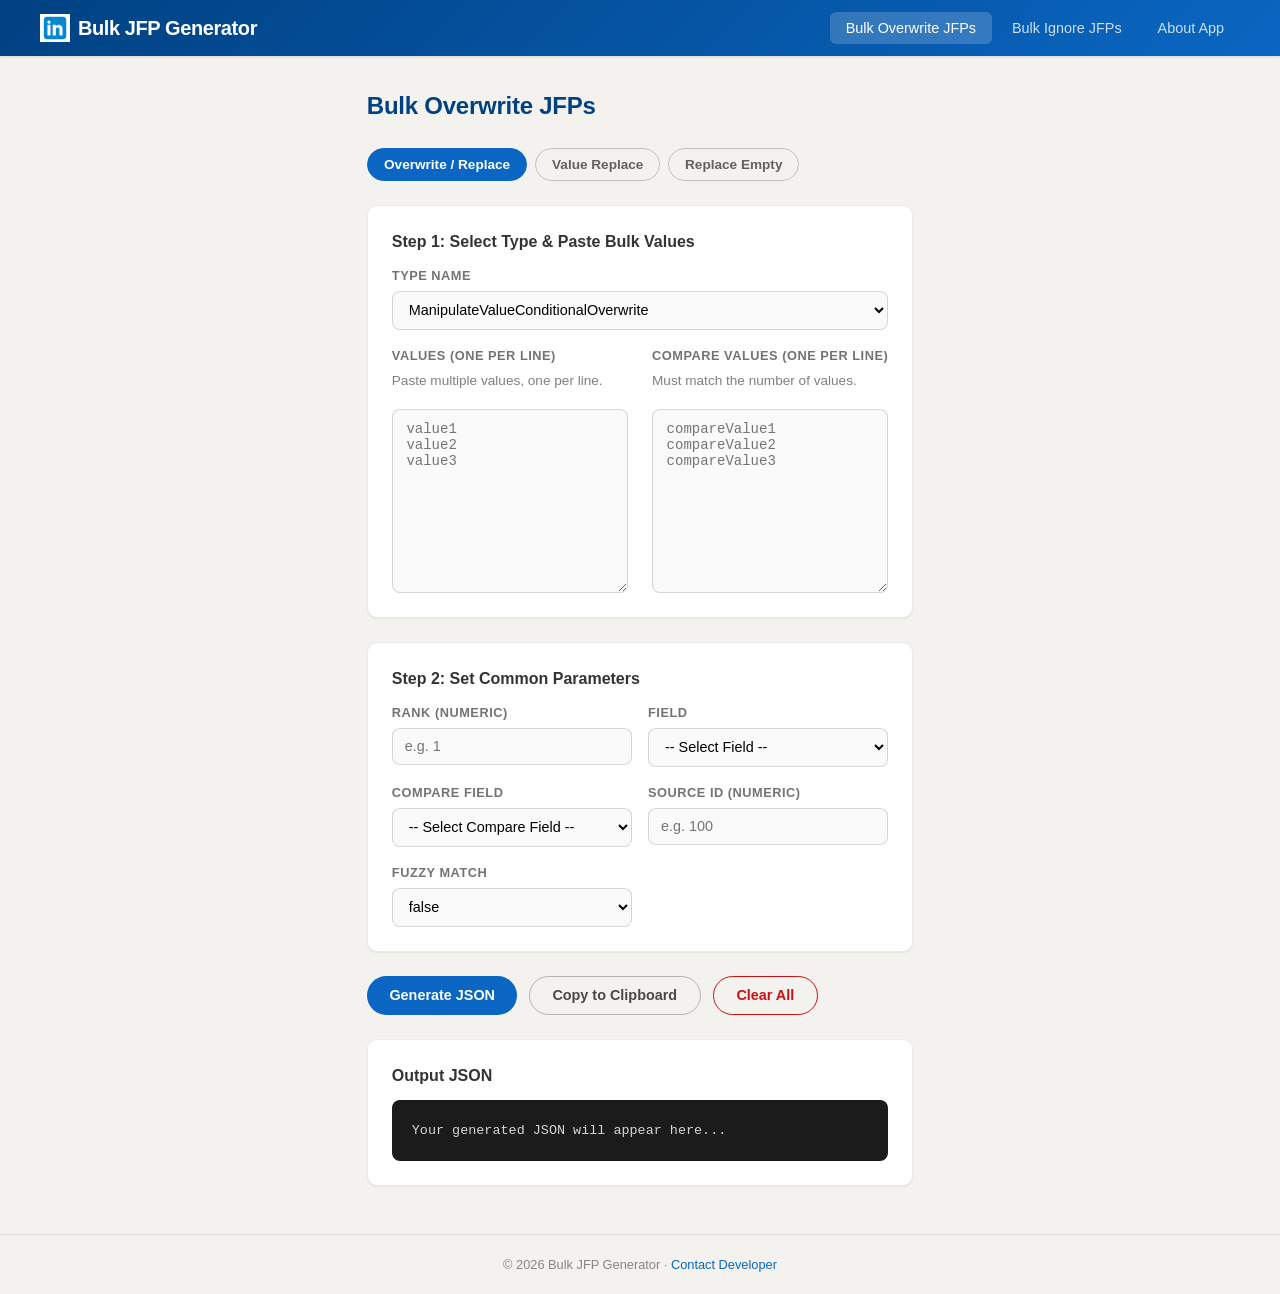
==== index.html @ 0f129f42 "feat: add LinkedIn logo to header and make heading clickable to home page" ====
<!DOCTYPE html>
<html lang="en">
<head>
  <meta charset="UTF-8">
  <meta name="viewport" content="width=device-width, initial-scale=1.0">
  <title>Bulk Overwrite JFPs</title>
  <link rel="stylesheet" href="styles.css">
</head>
<body>
  <nav>
    <div class="nav-container">
      <h1 class="logo"><a href="index.html"><img src="images/li_logo.png" alt="LinkedIn" class="logo-img">Bulk JFP Generator</a></h1>
      <ul class="nav-links">
        <li><a href="index.html" class="active">Bulk Overwrite JFPs</a></li>
        <li><a href="ignore.html">Bulk Ignore JFPs</a></li>
        <li><a href="about.html">About App</a></li>
      </ul>
    </div>
  </nav>

  <main class="container">
    <h2>Bulk Overwrite JFPs</h2>

    <div class="tabs">
      <button class="tab active" data-tab="tab1">Overwrite / Replace</button>
      <button class="tab" data-tab="tab2">Value Replace</button>
      <button class="tab" data-tab="tab3">Replace Empty</button>
    </div>

    <!-- Tab 1: ConditionalOverwrite / ConditionalReplace -->
    <section class="input-section tab-content active" id="tab1">
      <div class="bulk-inputs">
        <h3>Step 1: Select Type & Paste Bulk Values</h3>
        <div class="form-group" style="margin-bottom: 1rem;">
          <label for="tab1TypeName">Type Name</label>
          <select id="tab1TypeName">
            <option value="ManipulateValueConditionalOverwrite">ManipulateValueConditionalOverwrite</option>
            <option value="ManipulateValueConditionalReplace">ManipulateValueConditionalReplace</option>
          </select>
        </div>
        <div class="dual-input" id="tab1BulkInputs">
          <div class="form-group">
            <label for="tab1Values">Values (one per line)</label>
            <p class="hint">Paste multiple values, one per line.</p>
            <textarea id="tab1Values" rows="10" placeholder="value1&#10;value2&#10;value3"></textarea>
          </div>
          <div class="form-group">
            <label for="tab1CompareValues">Compare Values (one per line)</label>
            <p class="hint">Must match the number of values.</p>
            <textarea id="tab1CompareValues" rows="10" placeholder="compareValue1&#10;compareValue2&#10;compareValue3"></textarea>
          </div>
        </div>
        <div class="form-group hidden" id="tab1SearchGroup" style="margin-top: 1rem;">
          <label for="tab1Search">Search Values (one per line)</label>
          <p class="hint">Paste multiple search values. Must match the number of values.</p>
          <textarea id="tab1Search" rows="10" placeholder="search1&#10;search2&#10;search3"></textarea>
        </div>
      </div>
      <div class="common-inputs">
        <h3>Step 2: Set Common Parameters</h3>
        <div class="form-grid">
          <div class="form-group">
            <label for="tab1Rank">Rank (numeric)</label>
            <input type="number" id="tab1Rank" placeholder="e.g. 1">
          </div>
          <div class="form-group">
            <label for="tab1Field">Field</label>
            <select id="tab1Field">
              <option value="">-- Select Field --</option>
              <option value="title">title</option>
              <option value="rawLocation">rawLocation</option>
              <option value="jobType">jobType</option>
              <option value="company">company</option>
              <option value="companyName">companyName</option>
              <option value="companyApplyUrl">companyApplyUrl</option>
              <option value="sourceUrl">sourceUrl</option>
              <option value="workplaceType">workplaceType</option>
            </select>
          </div>
          <div class="form-group">
            <label for="tab1CompareField">Compare Field</label>
            <select id="tab1CompareField">
              <option value="">-- Select Compare Field --</option>
              <option value="title">title</option>
              <option value="rawLocation">rawLocation</option>
              <option value="jobType">jobType</option>
              <option value="company">company</option>
              <option value="companyName">companyName</option>
              <option value="companyApplyUrl">companyApplyUrl</option>
              <option value="sourceUrl">sourceUrl</option>
              <option value="workplaceType">workplaceType</option>
            </select>
          </div>
          <div class="form-group">
            <label for="tab1SourceId">Source ID (numeric)</label>
            <input type="number" id="tab1SourceId" placeholder="e.g. 100">
          </div>
          <div class="form-group">
            <label for="tab1FuzzyMatch">Fuzzy Match</label>
            <select id="tab1FuzzyMatch">
              <option value="false">false</option>
              <option value="true">true</option>
            </select>
          </div>
        </div>
      </div>
    </section>

    <!-- Tab 2: ManipulateValueReplace -->
    <section class="input-section tab-content" id="tab2">
      <div class="bulk-inputs">
        <h3>Step 1: Paste Bulk Values</h3>
        <div class="dual-input">
          <div class="form-group">
            <label for="tab2Search">Search (one per line)</label>
            <p class="hint">Paste multiple search values, one per line.</p>
            <textarea id="tab2Search" rows="10" placeholder="search1&#10;search2&#10;search3"></textarea>
          </div>
          <div class="form-group">
            <label for="tab2Values">Values (one per line)</label>
            <p class="hint">Must match the number of search values.</p>
            <textarea id="tab2Values" rows="10" placeholder="value1&#10;value2&#10;value3"></textarea>
          </div>
        </div>
      </div>
      <div class="common-inputs">
        <h3>Step 2: Set Common Parameters</h3>
        <div class="form-grid">
          <div class="form-group">
            <label for="tab2Rank">Rank (numeric)</label>
            <input type="number" id="tab2Rank" placeholder="e.g. 1">
          </div>
          <div class="form-group">
            <label for="tab2Field">Field</label>
            <select id="tab2Field">
              <option value="">-- Select Field --</option>
              <option value="title">title</option>
              <option value="rawLocation">rawLocation</option>
              <option value="jobType">jobType</option>
              <option value="company">company</option>
              <option value="companyName">companyName</option>
              <option value="companyApplyUrl">companyApplyUrl</option>
              <option value="sourceUrl">sourceUrl</option>
              <option value="workplaceType">workplaceType</option>
            </select>
          </div>
          <div class="form-group">
            <label for="tab2SourceId">Source ID (numeric)</label>
            <input type="number" id="tab2SourceId" placeholder="e.g. 100">
          </div>
        </div>
      </div>
    </section>

    <!-- Tab 3: ManipulateValueReplaceEmpty -->
    <section class="input-section tab-content" id="tab3">
      <div class="bulk-inputs">
        <h3>Step 1: Paste Bulk Values</h3>
        <div class="form-group">
          <label for="tab3Values">Values (one per line)</label>
          <p class="hint">Paste multiple values, one per line.</p>
          <textarea id="tab3Values" rows="10" placeholder="value1&#10;value2&#10;value3"></textarea>
        </div>
      </div>
      <div class="common-inputs">
        <h3>Step 2: Set Common Parameters</h3>
        <div class="form-grid">
          <div class="form-group">
            <label for="tab3Rank">Rank (numeric)</label>
            <input type="number" id="tab3Rank" placeholder="e.g. 1">
          </div>
          <div class="form-group">
            <label for="tab3Field">Field</label>
            <select id="tab3Field">
              <option value="">-- Select Field --</option>
              <option value="title">title</option>
              <option value="rawLocation">rawLocation</option>
              <option value="jobType">jobType</option>
              <option value="company">company</option>
              <option value="companyName">companyName</option>
              <option value="companyApplyUrl">companyApplyUrl</option>
              <option value="sourceUrl">sourceUrl</option>
              <option value="workplaceType">workplaceType</option>
            </select>
          </div>
          <div class="form-group">
            <label for="tab3SourceId">Source ID (numeric)</label>
            <input type="number" id="tab3SourceId" placeholder="e.g. 100">
          </div>
        </div>
      </div>
    </section>

    <div class="actions">
      <button id="generateBtn" onclick="generateJSON()">Generate JSON</button>
      <button id="copyBtn" onclick="copyOutput()" class="secondary">Copy to Clipboard</button>
      <button id="clearBtn" onclick="clearAll()" class="danger">Clear All</button>
    </div>

    <section class="output-section">
      <h3>Output JSON</h3>
      <pre id="jsonOutput" class="json-output">Your generated JSON will appear here...</pre>
    </section>
  </main>

  <footer>
    <p>&copy; 2026 Bulk JFP Generator &middot; <a id="contactLink" href="#" target="_blank" rel="noopener">Contact Developer</a></p>
  </footer>

  <script src="config.js"></script>
  <script src="app.js"></script>
  <script>document.getElementById('contactLink').href = CONFIG.DEVELOPER_CONTACT;</script>
</body>
</html>
---- styles.css ----
* {
  margin: 0;
  padding: 0;
  box-sizing: border-box;
}

@keyframes fadeInUp {
  from { opacity: 0; transform: translateY(12px); }
  to { opacity: 1; transform: translateY(0); }
}

body {
  font-family: -apple-system, BlinkMacSystemFont, 'Segoe UI', Roboto, 'Helvetica Neue', sans-serif;
  background: #f4f2ee;
  color: rgba(0,0,0,0.9);
  min-height: 100vh;
  display: flex;
  flex-direction: column;
  line-height: 1.5;
}

/* Nav */
nav {
  background: linear-gradient(135deg, #004182 0%, #0a66c2 100%);
  padding: 0 2rem;
  height: 56px;
  display: flex;
  align-items: center;
  box-shadow: 0 1px 3px rgba(0,0,0,0.12);
  position: sticky;
  top: 0;
  z-index: 100;
}

.nav-container {
  max-width: 1200px;
  width: 100%;
  margin: 0 auto;
  display: flex;
  justify-content: space-between;
  align-items: center;
}

.logo {
  color: #fff;
  font-size: 1.25rem;
  font-weight: 700;
  letter-spacing: -0.02em;
  display: flex;
  align-items: center;
  gap: 0.5rem;
}

.logo a {
  color: inherit;
  text-decoration: none;
  display: flex;
  align-items: center;
  gap: 0.5rem;
}

.logo-img {
  height: 28px;
  width: auto;
}

.nav-links {
  list-style: none;
  display: flex;
  gap: 0.25rem;
}

.nav-links a {
  color: rgba(255,255,255,0.8);
  text-decoration: none;
  font-weight: 500;
  font-size: 0.9rem;
  padding: 0.5rem 1rem;
  border-radius: 6px;
  transition: color 0.2s, background 0.2s;
}

.nav-links a:hover {
  background: rgba(255,255,255,0.12);
  color: #fff;
}

.nav-links a.active {
  background: rgba(255,255,255,0.18);
  color: #fff;
}

/* Layout */
.container {
  max-width: 1000px;
  margin: 2rem auto;
  padding: 0 1.5rem;
  flex: 1;
  animation: fadeInUp 0.4s ease-out;
}

h2 {
  margin-bottom: 1.5rem;
  color: #004182;
  font-size: 1.5rem;
  font-weight: 700;
  letter-spacing: -0.01em;
}

h3 {
  margin-bottom: 0.75rem;
  color: rgba(0,0,0,0.8);
  font-size: 1rem;
  font-weight: 600;
}

/* Cards */
.input-section {
  display: flex;
  flex-direction: column;
  gap: 1.5rem;
}

.card {
  background: #fff;
  padding: 1.5rem;
  border-radius: 10px;
  border: 1px solid rgba(0,0,0,0.08);
  box-shadow: 0 1px 2px rgba(0,0,0,0.06);
  transition: box-shadow 0.25s ease, transform 0.25s ease;
}

.card:hover {
  box-shadow: 0 4px 16px rgba(0,0,0,0.1);
  transform: translateY(-2px);
}

.bulk-inputs, .common-inputs, .output-section, .about-card {
  background: #fff;
  padding: 1.5rem;
  border-radius: 10px;
  border: 1px solid rgba(0,0,0,0.08);
  box-shadow: 0 1px 2px rgba(0,0,0,0.06);
  transition: box-shadow 0.25s ease, transform 0.25s ease;
}

.bulk-inputs:hover, .common-inputs:hover, .output-section:hover, .about-card:hover {
  box-shadow: 0 4px 16px rgba(0,0,0,0.1);
  transform: translateY(-2px);
}

.hint {
  font-size: 0.85rem;
  color: rgba(0,0,0,0.5);
  margin-bottom: 0.75rem;
}

.dual-input {
  display: grid;
  grid-template-columns: 1fr 1fr;
  gap: 1.5rem;
  align-items: start;
}

/* Form controls */
textarea {
  width: 100%;
  padding: 0.7rem 0.85rem;
  border: 1px solid rgba(0,0,0,0.15);
  border-radius: 8px;
  font-family: 'SF Mono', 'Fira Code', 'Menlo', monospace;
  font-size: 0.875rem;
  resize: vertical;
  background: #fafafa;
  transition: border-color 0.2s, box-shadow 0.2s, background 0.2s;
}

textarea:hover {
  border-color: rgba(0,0,0,0.3);
}

textarea:focus, input:focus, select:focus {
  outline: none;
  border-color: #0a66c2;
  box-shadow: 0 0 0 3px rgba(10,102,194,0.12);
  background: #fff;
}

.form-grid {
  display: grid;
  grid-template-columns: repeat(auto-fit, minmax(180px, 1fr));
  gap: 1rem;
}

.form-group {
  display: flex;
  flex-direction: column;
  gap: 0.35rem;
}

.form-group label {
  font-size: 0.8rem;
  font-weight: 600;
  color: rgba(0,0,0,0.55);
  text-transform: uppercase;
  letter-spacing: 0.04em;
}

input[type="number"], input[type="text"], input[type="email"], select {
  padding: 0.6rem 0.75rem;
  border: 1px solid rgba(0,0,0,0.15);
  border-radius: 8px;
  font-size: 0.9rem;
  background: #fafafa;
  transition: border-color 0.2s, box-shadow 0.2s, background 0.2s;
}

input[type="number"]:hover, input[type="text"]:hover, input[type="email"]:hover, select:hover {
  border-color: rgba(0,0,0,0.3);
}

/* Buttons */
.actions {
  margin: 1.5rem 0;
  display: flex;
  gap: 0.75rem;
  flex-wrap: wrap;
}

button {
  padding: 0.65rem 1.4rem;
  border: none;
  border-radius: 20px;
  font-size: 0.9rem;
  font-weight: 600;
  cursor: pointer;
  background: #0a66c2;
  color: #fff;
  transition: background 0.2s, box-shadow 0.2s, transform 0.15s;
  will-change: transform;
}

button:hover {
  background: #004182;
  box-shadow: 0 4px 12px rgba(10,102,194,0.3);
  transform: translateY(-1px);
}

button:active {
  transform: translateY(0);
  box-shadow: none;
}

button.secondary {
  background: transparent;
  color: rgba(0,0,0,0.7);
  border: 1px solid rgba(0,0,0,0.25);
}

button.secondary:hover {
  background: rgba(0,0,0,0.05);
  border-color: rgba(0,0,0,0.4);
  box-shadow: 0 2px 8px rgba(0,0,0,0.08);
  color: rgba(0,0,0,0.9);
}

button.danger {
  background: transparent;
  color: #cc1016;
  border: 1px solid #cc1016;
}

button.danger:hover {
  background: #cc1016;
  color: #fff;
  box-shadow: 0 4px 12px rgba(204,16,22,0.25);
}

/* JSON output */
.json-output {
  background: #1b1b1b;
  color: #d4d4d4;
  padding: 1.25rem;
  border-radius: 8px;
  overflow-x: auto;
  font-family: 'SF Mono', 'Fira Code', 'Menlo', monospace;
  font-size: 0.84rem;
  line-height: 1.6;
  white-space: pre-wrap;
  word-wrap: break-word;
  max-height: 500px;
  overflow-y: auto;
}

/* Tabs */
.tabs {
  display: flex;
  gap: 0.5rem;
  flex-wrap: wrap;
  margin-bottom: 1.5rem;
}

.tab {
  padding: 0.5rem 1rem;
  border-radius: 20px;
  font-size: 0.85rem;
  font-weight: 600;
  background: transparent;
  color: rgba(0,0,0,0.6);
  border: 1px solid rgba(0,0,0,0.2);
  cursor: pointer;
  transition: all 0.2s;
}

.tab:hover {
  border-color: #0a66c2;
  color: #0a66c2;
  background: rgba(10,102,194,0.05);
  transform: none;
  box-shadow: none;
}

.tab.active {
  background: #0a66c2;
  color: #fff;
  border-color: #0a66c2;
  transform: none;
  box-shadow: none;
}

.tab-content {
  display: none;
}

.tab-content.active {
  display: flex;
}

/* Footer */
footer {
  text-align: center;
  padding: 1.25rem;
  color: rgba(0,0,0,0.45);
  font-size: 0.8rem;
  border-top: 1px solid rgba(0,0,0,0.08);
  margin-top: 1rem;
}

footer a {
  color: #0a66c2;
  text-decoration: none;
  font-weight: 500;
  transition: color 0.2s;
}

footer a:hover {
  color: #004182;
  text-decoration: underline;
}

/* About page */
.about-content {
  display: flex;
  flex-direction: column;
  gap: 1.5rem;
}

.about-card ol, .about-card ul {
  padding-left: 1.5rem;
  line-height: 1.8;
}

.about-card code {
  background: #e8f3fc;
  padding: 0.15rem 0.45rem;
  border-radius: 4px;
  font-size: 0.84rem;
  color: #0a66c2;
}

.info-table {
  width: 100%;
  border-collapse: collapse;
  margin-top: 0.5rem;
}

.info-table th, .info-table td {
  padding: 0.6rem 1rem;
  border: 1px solid rgba(0,0,0,0.08);
  text-align: left;
}

.info-table th {
  background: #f4f2ee;
  font-weight: 600;
  font-size: 0.85rem;
  color: rgba(0,0,0,0.6);
}

.info-table tr {
  transition: background 0.15s;
}

.info-table tr:hover {
  background: #f9f8f6;
}

.hidden {
  display: none;
}

/* Responsive */
@media (max-width: 600px) {
  .nav-container {
    flex-direction: column;
    gap: 0.5rem;
  }
  nav { height: auto; padding: 0.75rem 1rem; }
  .form-grid { grid-template-columns: 1fr; }
  .dual-input { grid-template-columns: 1fr; }
  .actions { flex-direction: column; }
  button { width: 100%; }
}
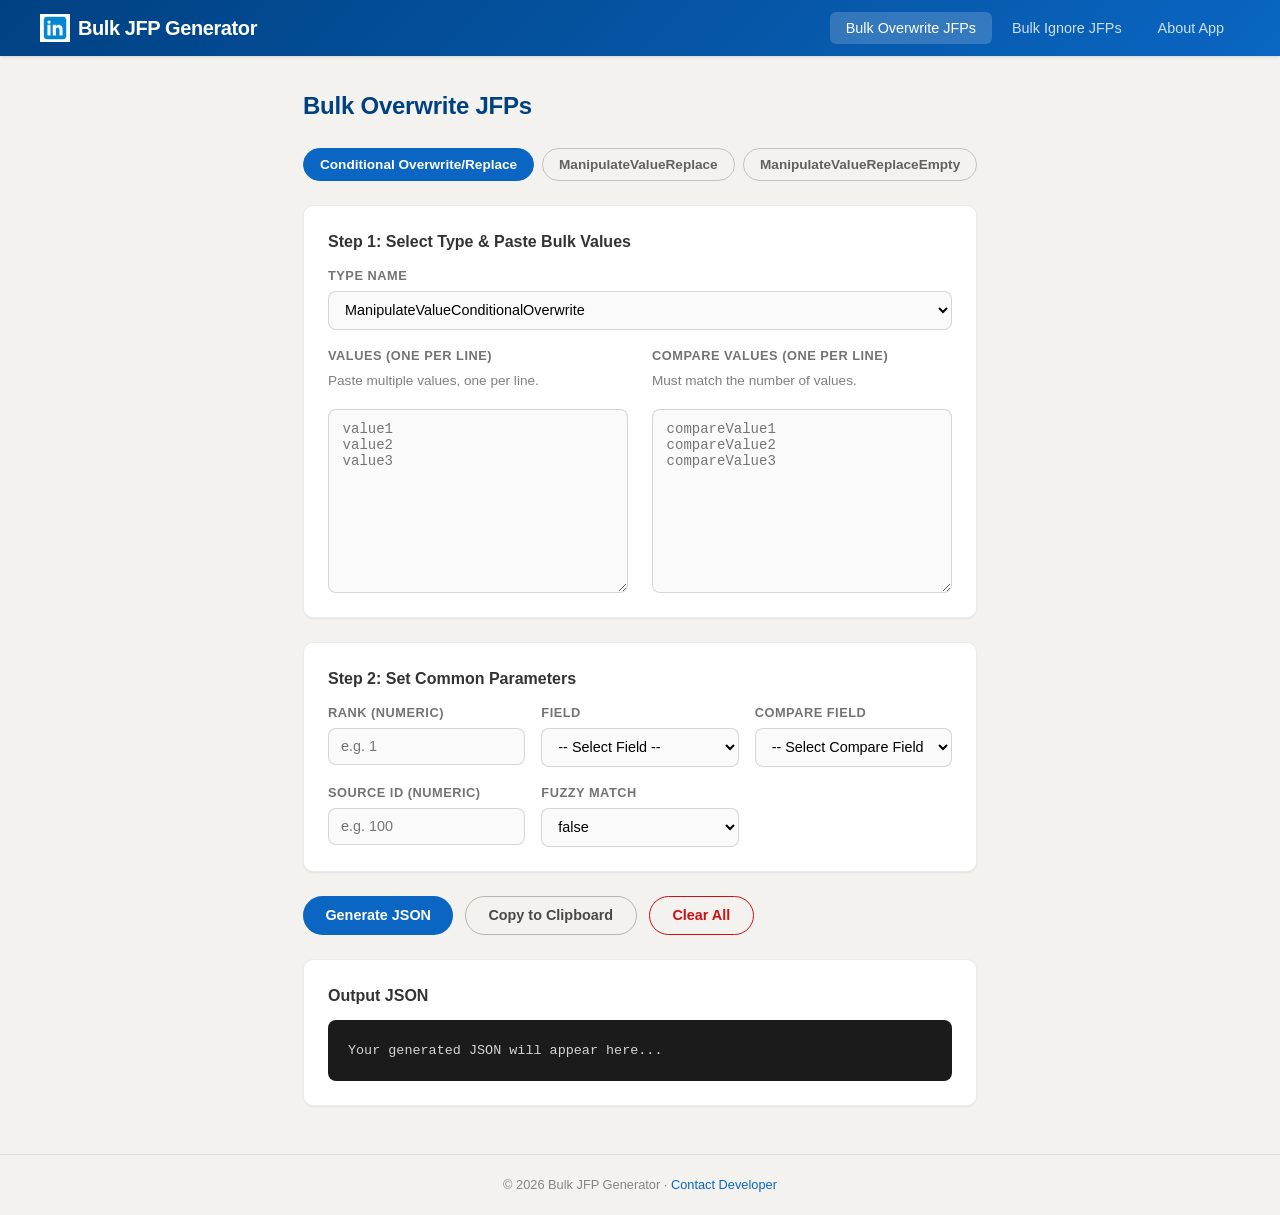
==== commit 52f87a12: "update: tab names updated within first page" ====
--- a/index.html
+++ b/index.html
@@ -22,9 +22,9 @@
     <h2>Bulk Overwrite JFPs</h2>
 
     <div class="tabs">
-      <button class="tab active" data-tab="tab1">Overwrite / Replace</button>
-      <button class="tab" data-tab="tab2">Value Replace</button>
-      <button class="tab" data-tab="tab3">Replace Empty</button>
+      <button class="tab active" data-tab="tab1">Conditional Overwrite/Replace</button>
+      <button class="tab" data-tab="tab2">ManipulateValueReplace</button>
+      <button class="tab" data-tab="tab3">ManipulateValueReplaceEmpty</button>
     </div>
 
     <!-- Tab 1: ConditionalOverwrite / ConditionalReplace -->
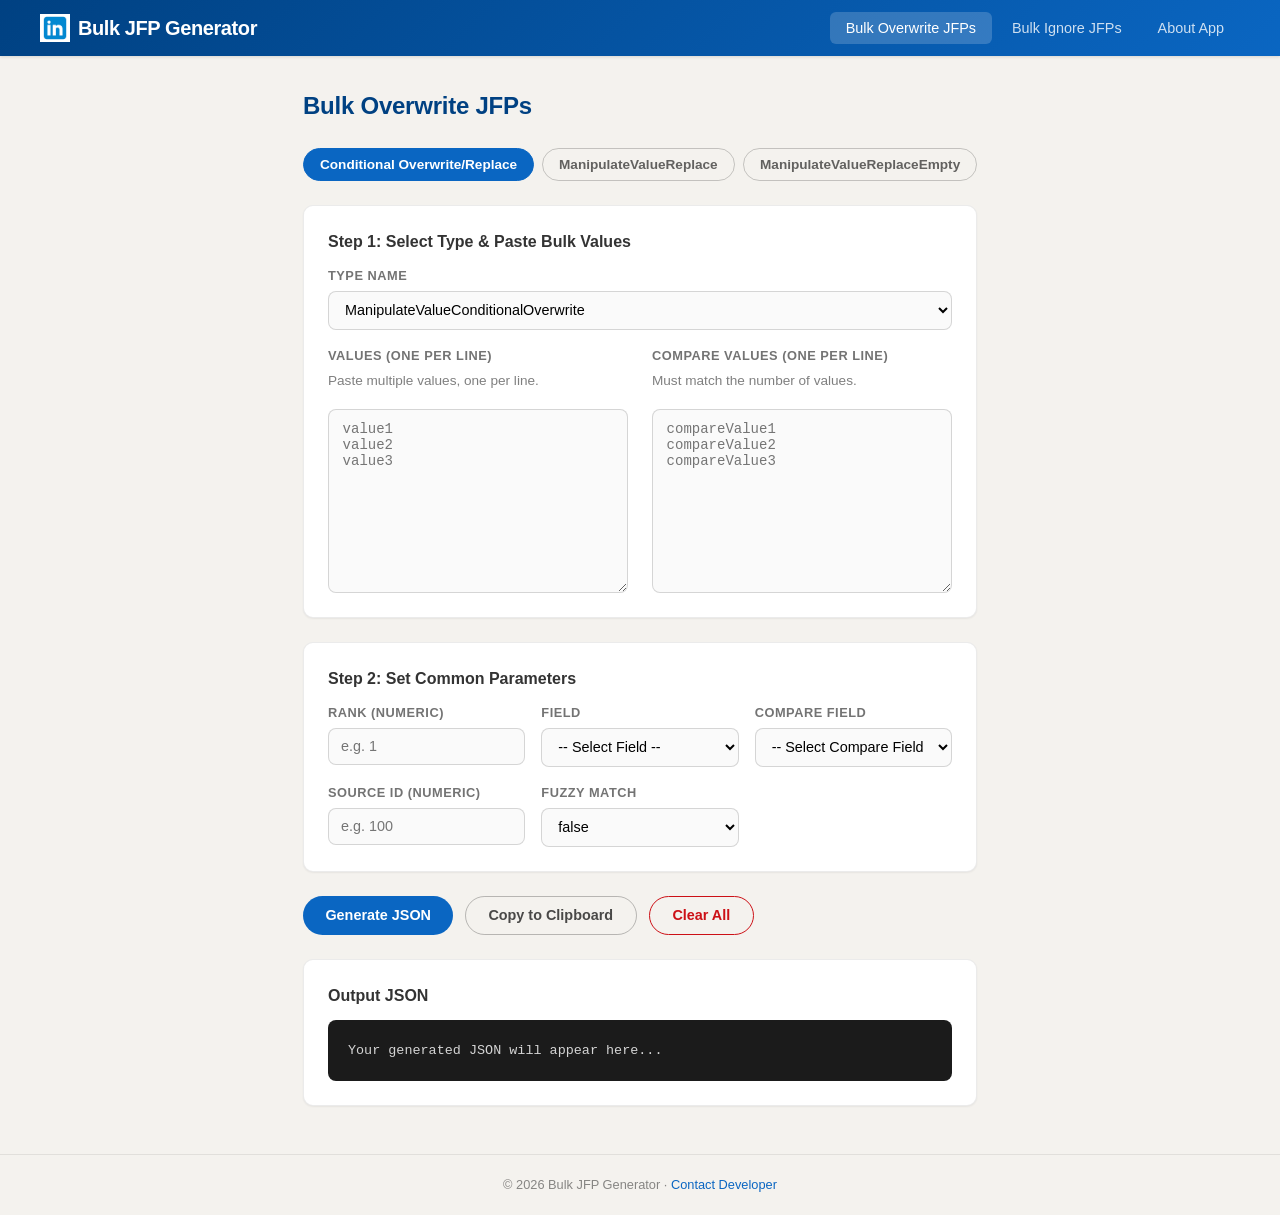
==== commit 2d7a2914: "add: value description under key 'field' on all pages" ====
--- a/index.html
+++ b/index.html
@@ -75,6 +75,7 @@
               <option value="companyApplyUrl">companyApplyUrl</option>
               <option value="sourceUrl">sourceUrl</option>
               <option value="workplaceType">workplaceType</option>
+              <option value="description">description</option>
             </select>
           </div>
           <div class="form-group">
@@ -89,6 +90,7 @@
               <option value="companyApplyUrl">companyApplyUrl</option>
               <option value="sourceUrl">sourceUrl</option>
               <option value="workplaceType">workplaceType</option>
+              <option value="description">description</option>
             </select>
           </div>
           <div class="form-group">
@@ -142,6 +144,7 @@
               <option value="companyApplyUrl">companyApplyUrl</option>
               <option value="sourceUrl">sourceUrl</option>
               <option value="workplaceType">workplaceType</option>
+              <option value="description">description</option>
             </select>
           </div>
           <div class="form-group">
@@ -181,6 +184,7 @@
               <option value="companyApplyUrl">companyApplyUrl</option>
               <option value="sourceUrl">sourceUrl</option>
               <option value="workplaceType">workplaceType</option>
+              <option value="description">description</option>
             </select>
           </div>
           <div class="form-group">
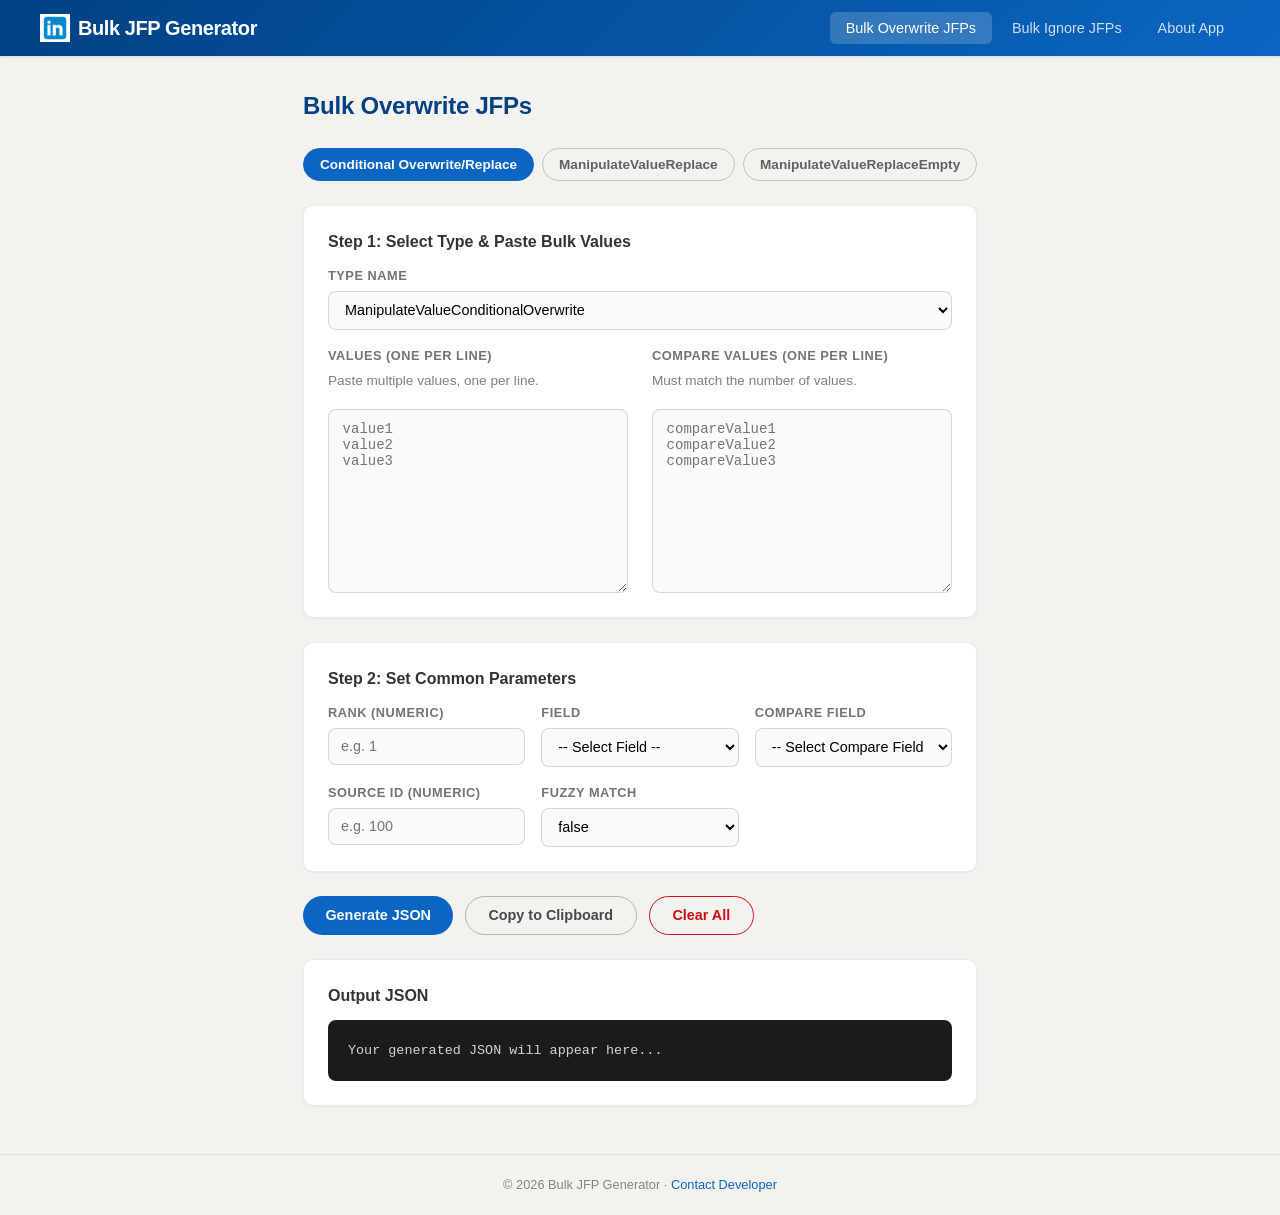
==== commit 4815a4ef: "feat: map workplaceType field values to URN format across all pages" ====
--- a/index.html
+++ b/index.html
@@ -74,7 +74,7 @@
               <option value="companyName">companyName</option>
               <option value="companyApplyUrl">companyApplyUrl</option>
               <option value="sourceUrl">sourceUrl</option>
-              <option value="workplaceType">workplaceType</option>
+              <option value="workplaceTypes">workplaceTypes</option>
               <option value="description">description</option>
             </select>
           </div>
@@ -89,7 +89,7 @@
               <option value="companyName">companyName</option>
               <option value="companyApplyUrl">companyApplyUrl</option>
               <option value="sourceUrl">sourceUrl</option>
-              <option value="workplaceType">workplaceType</option>
+              <option value="workplaceTypes">workplaceTypes</option>
               <option value="description">description</option>
             </select>
           </div>
@@ -143,7 +143,7 @@
               <option value="companyName">companyName</option>
               <option value="companyApplyUrl">companyApplyUrl</option>
               <option value="sourceUrl">sourceUrl</option>
-              <option value="workplaceType">workplaceType</option>
+              <option value="workplaceTypes">workplaceTypes</option>
               <option value="description">description</option>
             </select>
           </div>
@@ -183,7 +183,7 @@
               <option value="companyName">companyName</option>
               <option value="companyApplyUrl">companyApplyUrl</option>
               <option value="sourceUrl">sourceUrl</option>
-              <option value="workplaceType">workplaceType</option>
+              <option value="workplaceTypes">workplaceTypes</option>
               <option value="description">description</option>
             </select>
           </div>
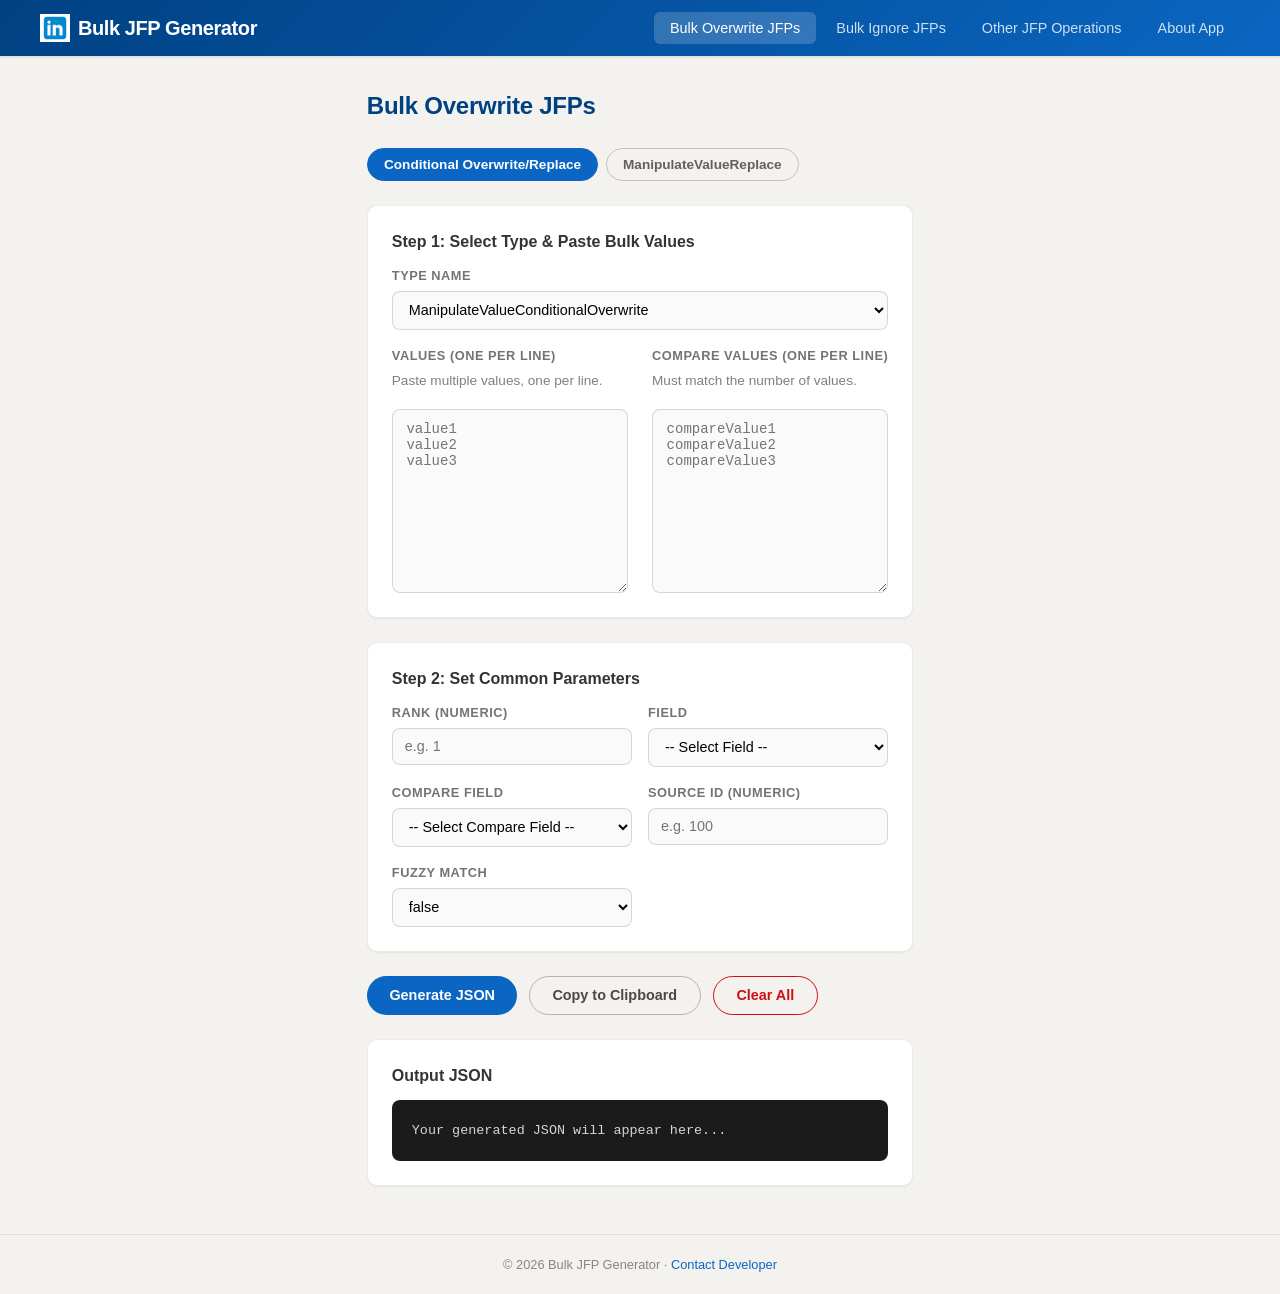
==== commit 71067007: "feat: move single-value JFP operations to dedicated page - Create replace-empty.html with tab struct" ====
--- a/index.html
+++ b/index.html
@@ -13,6 +13,7 @@
       <ul class="nav-links">
         <li><a href="index.html" class="active">Bulk Overwrite JFPs</a></li>
         <li><a href="ignore.html">Bulk Ignore JFPs</a></li>
+        <li><a href="replace-empty.html">Other JFP Operations</a></li>
         <li><a href="about.html">About App</a></li>
       </ul>
     </div>
@@ -24,7 +25,6 @@
     <div class="tabs">
       <button class="tab active" data-tab="tab1">Conditional Overwrite/Replace</button>
       <button class="tab" data-tab="tab2">ManipulateValueReplace</button>
-      <button class="tab" data-tab="tab3">ManipulateValueReplaceEmpty</button>
     </div>
 
     <!-- Tab 1: ConditionalOverwrite / ConditionalReplace -->
@@ -155,45 +155,7 @@
       </div>
     </section>
 
-    <!-- Tab 3: ManipulateValueReplaceEmpty -->
-    <section class="input-section tab-content" id="tab3">
-      <div class="bulk-inputs">
-        <h3>Step 1: Paste Bulk Values</h3>
-        <div class="form-group">
-          <label for="tab3Values">Values (one per line)</label>
-          <p class="hint">Paste multiple values, one per line.</p>
-          <textarea id="tab3Values" rows="10" placeholder="value1&#10;value2&#10;value3"></textarea>
-        </div>
-      </div>
-      <div class="common-inputs">
-        <h3>Step 2: Set Common Parameters</h3>
-        <div class="form-grid">
-          <div class="form-group">
-            <label for="tab3Rank">Rank (numeric)</label>
-            <input type="number" id="tab3Rank" placeholder="e.g. 1">
-          </div>
-          <div class="form-group">
-            <label for="tab3Field">Field</label>
-            <select id="tab3Field">
-              <option value="">-- Select Field --</option>
-              <option value="title">title</option>
-              <option value="rawLocation">rawLocation</option>
-              <option value="jobType">jobType</option>
-              <option value="company">company</option>
-              <option value="companyName">companyName</option>
-              <option value="companyApplyUrl">companyApplyUrl</option>
-              <option value="sourceUrl">sourceUrl</option>
-              <option value="workplaceTypes">workplaceTypes</option>
-              <option value="description">description</option>
-            </select>
-          </div>
-          <div class="form-group">
-            <label for="tab3SourceId">Source ID (numeric)</label>
-            <input type="number" id="tab3SourceId" placeholder="e.g. 100">
-          </div>
-        </div>
-      </div>
-    </section>
+
 
     <div class="actions">
       <button id="generateBtn" onclick="generateJSON()">Generate JSON</button>
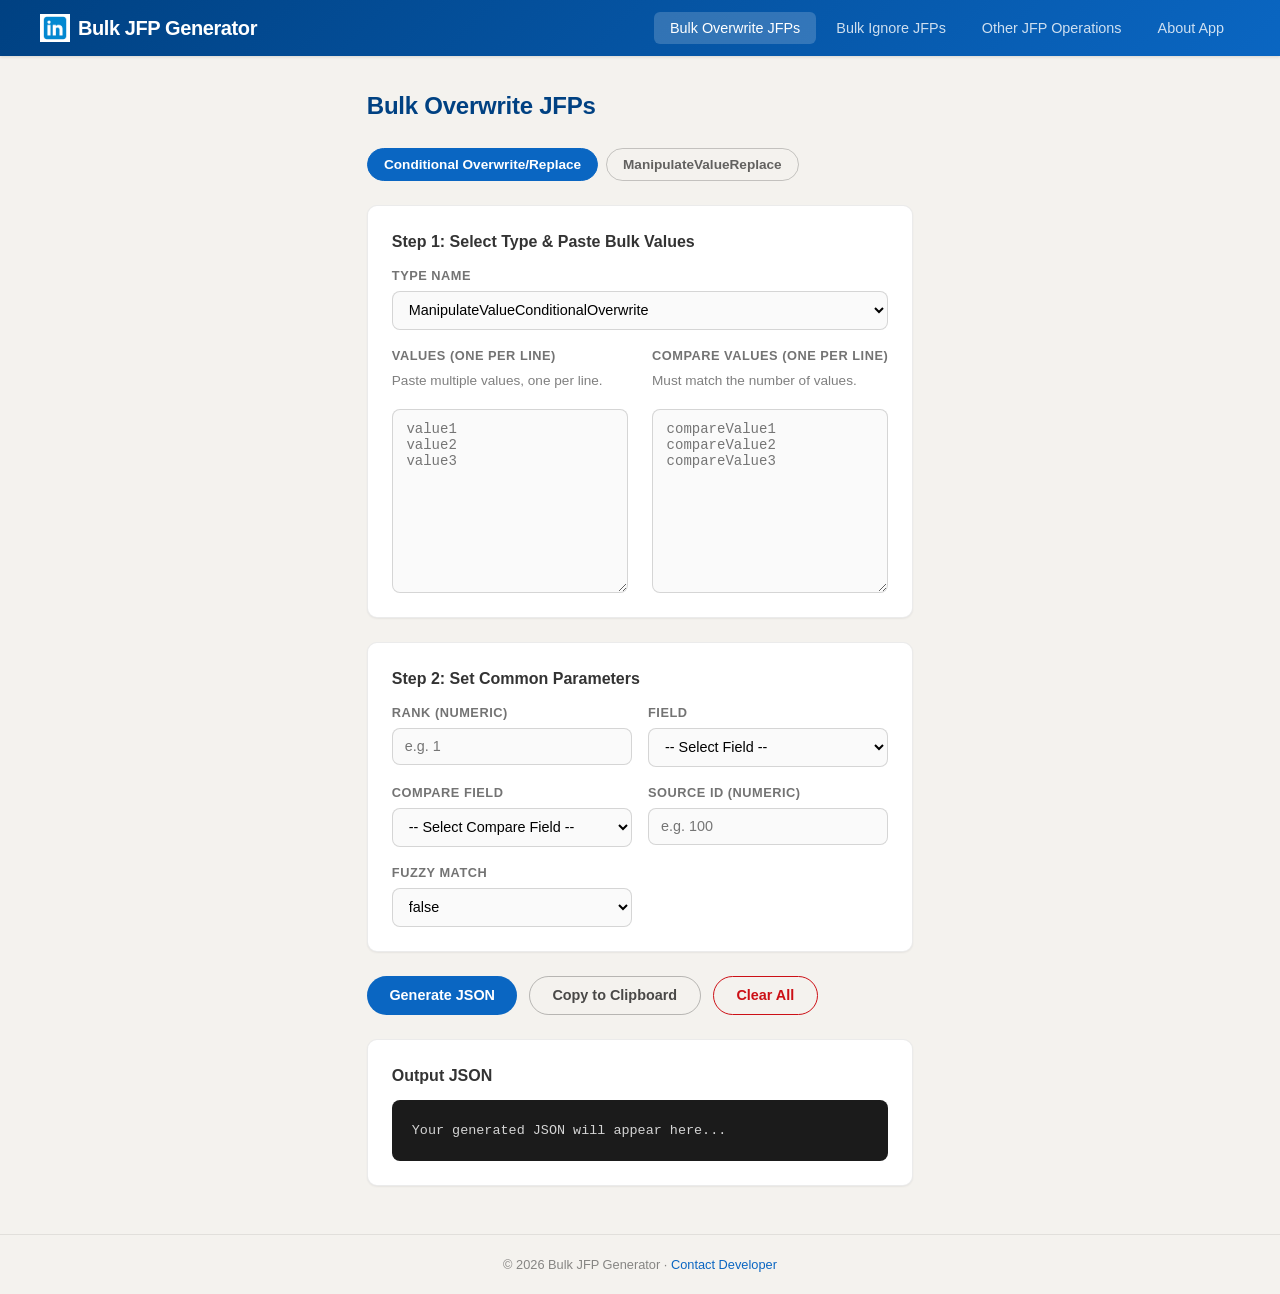
==== commit 0d05ccc6: "rename: replace-empty.html -> other-jfp-ops.html Update all navigation references across index, igno" ====
--- a/index.html
+++ b/index.html
@@ -13,7 +13,7 @@
       <ul class="nav-links">
         <li><a href="index.html" class="active">Bulk Overwrite JFPs</a></li>
         <li><a href="ignore.html">Bulk Ignore JFPs</a></li>
-        <li><a href="replace-empty.html">Other JFP Operations</a></li>
+        <li><a href="other-jfp-ops.html">Other JFP Operations</a></li>
         <li><a href="about.html">About App</a></li>
       </ul>
     </div>
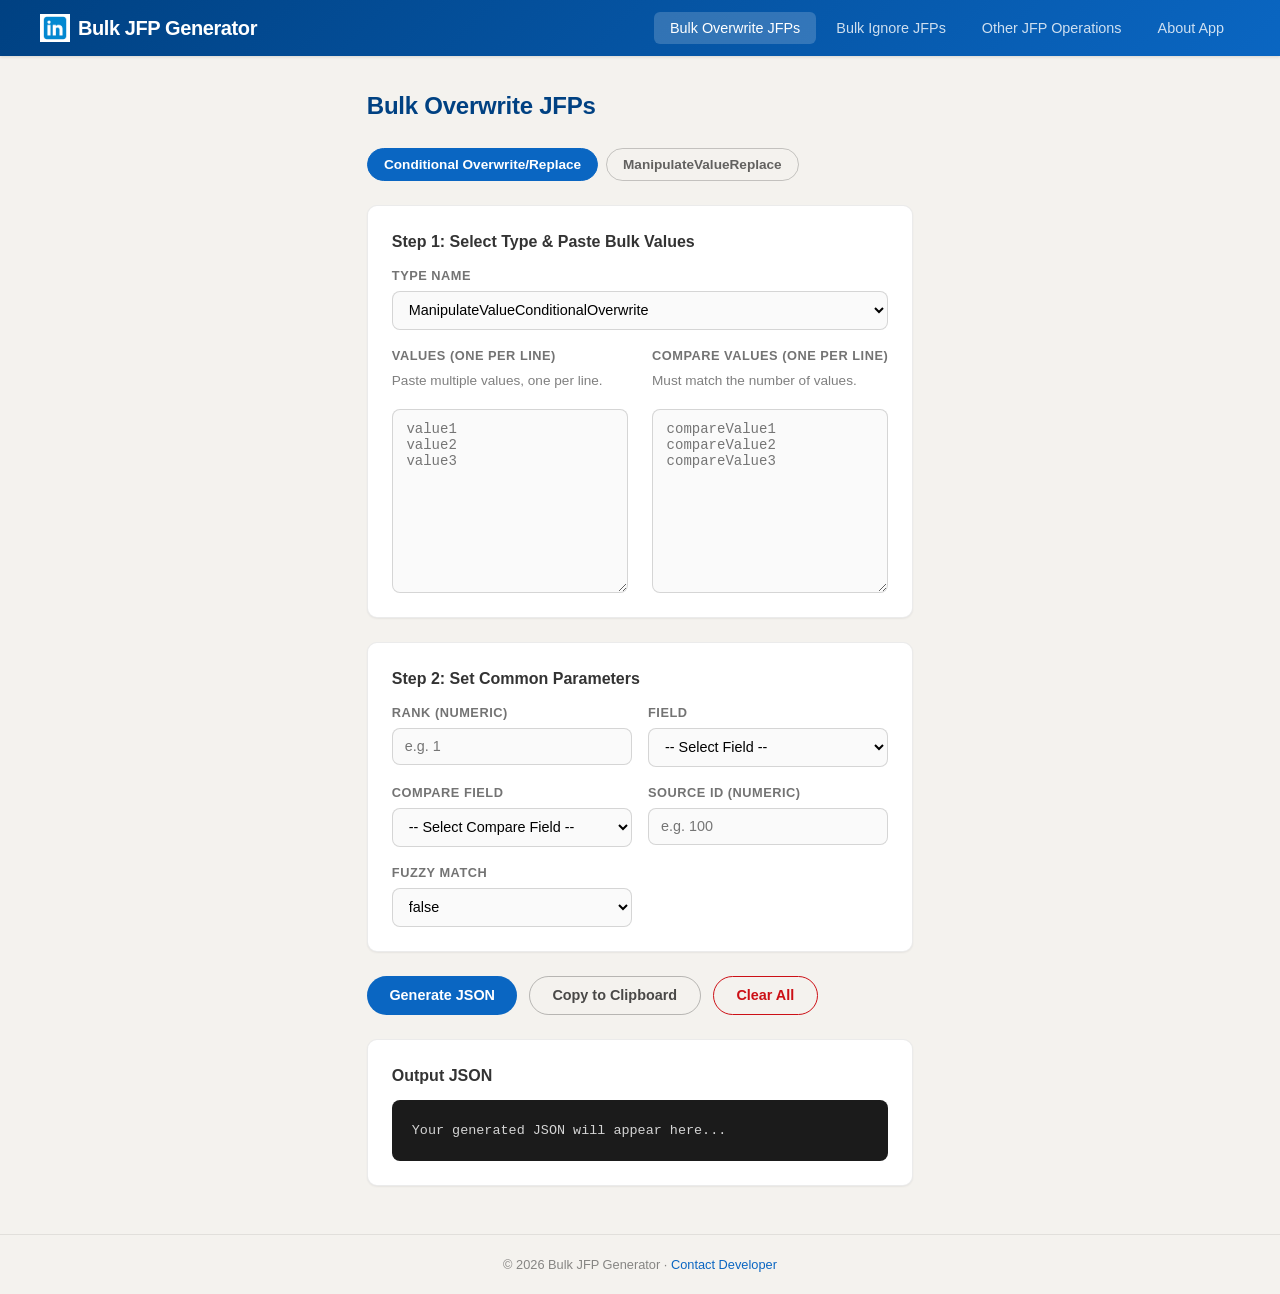
==== commit 888ed324: "icon: browser icon for website" ====
--- a/index.html
+++ b/index.html
@@ -1,15 +1,19 @@
 <!DOCTYPE html>
 <html lang="en">
+
 <head>
   <meta charset="UTF-8">
   <meta name="viewport" content="width=device-width, initial-scale=1.0">
   <title>Bulk Overwrite JFPs</title>
   <link rel="stylesheet" href="styles.css">
+  <link rel="icon" type="image/png" href="images/li_logo.png">
 </head>
+
 <body>
   <nav>
     <div class="nav-container">
-      <h1 class="logo"><a href="index.html"><img src="images/li_logo.png" alt="LinkedIn" class="logo-img">Bulk JFP Generator</a></h1>
+      <h1 class="logo"><a href="index.html"><img src="images/li_logo.png" alt="LinkedIn" class="logo-img">Bulk JFP
+          Generator</a></h1>
       <ul class="nav-links">
         <li><a href="index.html" class="active">Bulk Overwrite JFPs</a></li>
         <li><a href="ignore.html">Bulk Ignore JFPs</a></li>
@@ -47,7 +51,8 @@
           <div class="form-group">
             <label for="tab1CompareValues">Compare Values (one per line)</label>
             <p class="hint">Must match the number of values.</p>
-            <textarea id="tab1CompareValues" rows="10" placeholder="compareValue1&#10;compareValue2&#10;compareValue3"></textarea>
+            <textarea id="tab1CompareValues" rows="10"
+              placeholder="compareValue1&#10;compareValue2&#10;compareValue3"></textarea>
           </div>
         </div>
         <div class="form-group hidden" id="tab1SearchGroup" style="margin-top: 1rem;">
@@ -170,11 +175,13 @@
   </main>
 
   <footer>
-    <p>&copy; 2026 Bulk JFP Generator &middot; <a id="contactLink" href="#" target="_blank" rel="noopener">Contact Developer</a></p>
+    <p>&copy; 2026 Bulk JFP Generator &middot; <a id="contactLink" href="#" target="_blank" rel="noopener">Contact
+        Developer</a></p>
   </footer>
 
   <script src="config.js"></script>
   <script src="app.js"></script>
   <script>document.getElementById('contactLink').href = CONFIG.DEVELOPER_CONTACT;</script>
 </body>
-</html>
+
+</html>
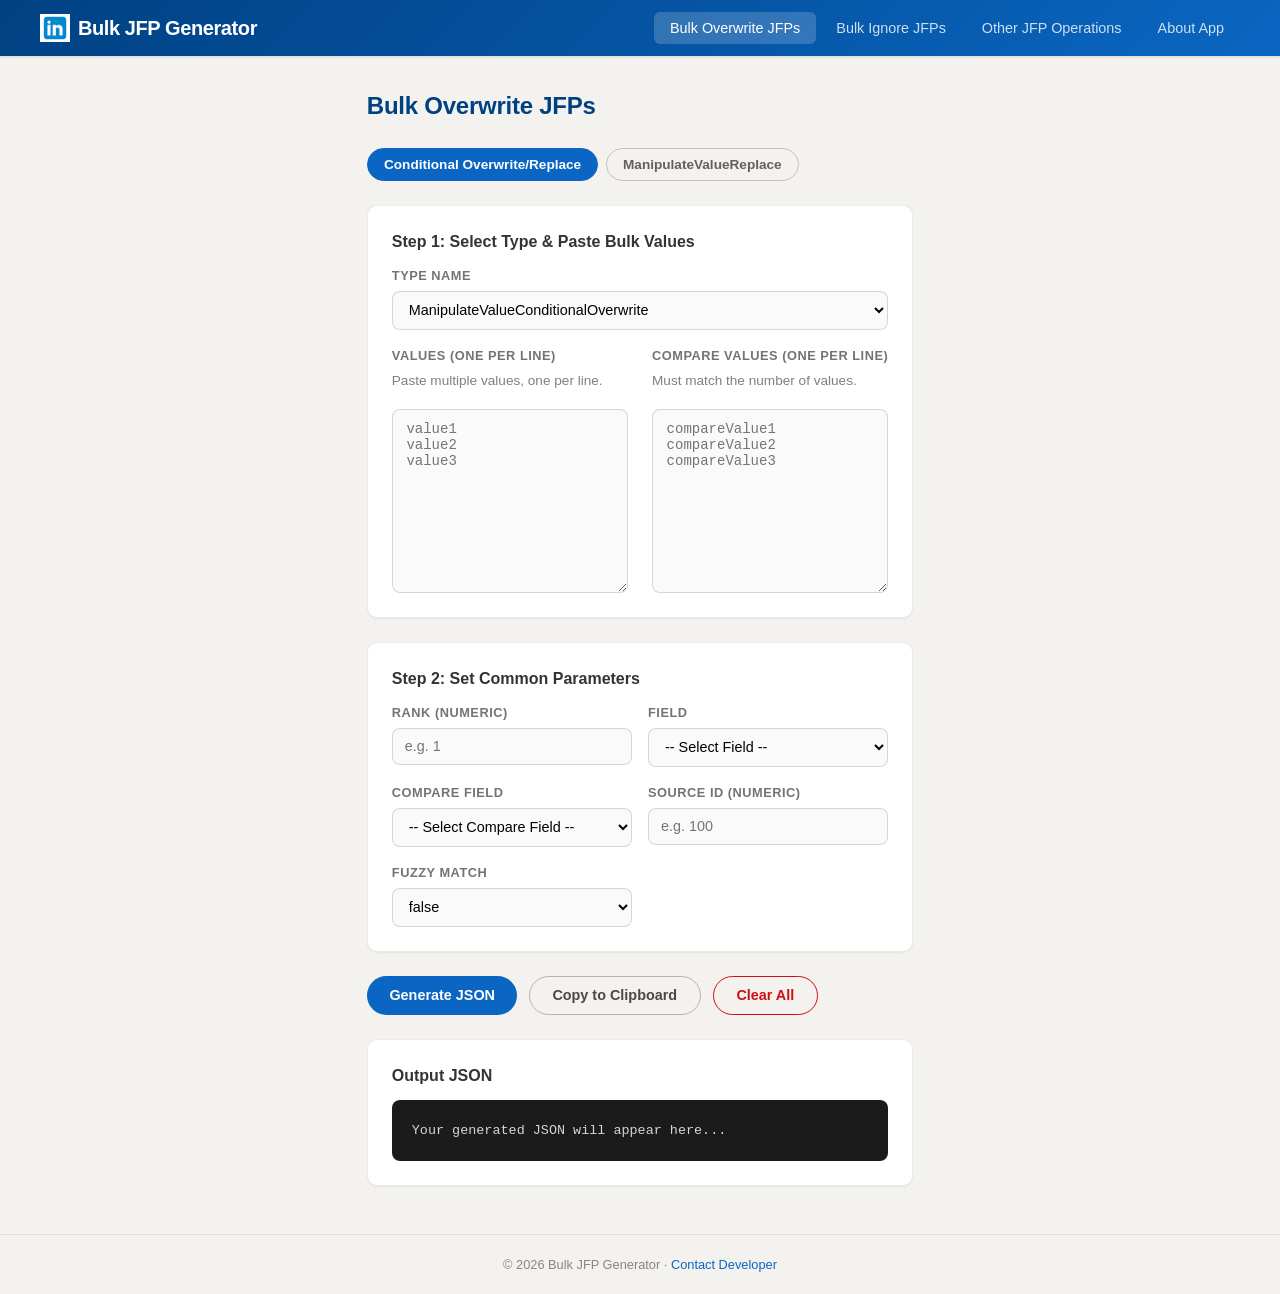
==== commit 533f28fe: "remove: comment code lines" ====
--- a/index.html
+++ b/index.html
@@ -6,7 +6,6 @@
   <meta name="viewport" content="width=device-width, initial-scale=1.0">
   <title>Bulk Overwrite JFPs</title>
   <link rel="stylesheet" href="styles.css">
-  <link rel="icon" type="image/png" href="images/li_logo.png">
 </head>
 
 <body>
